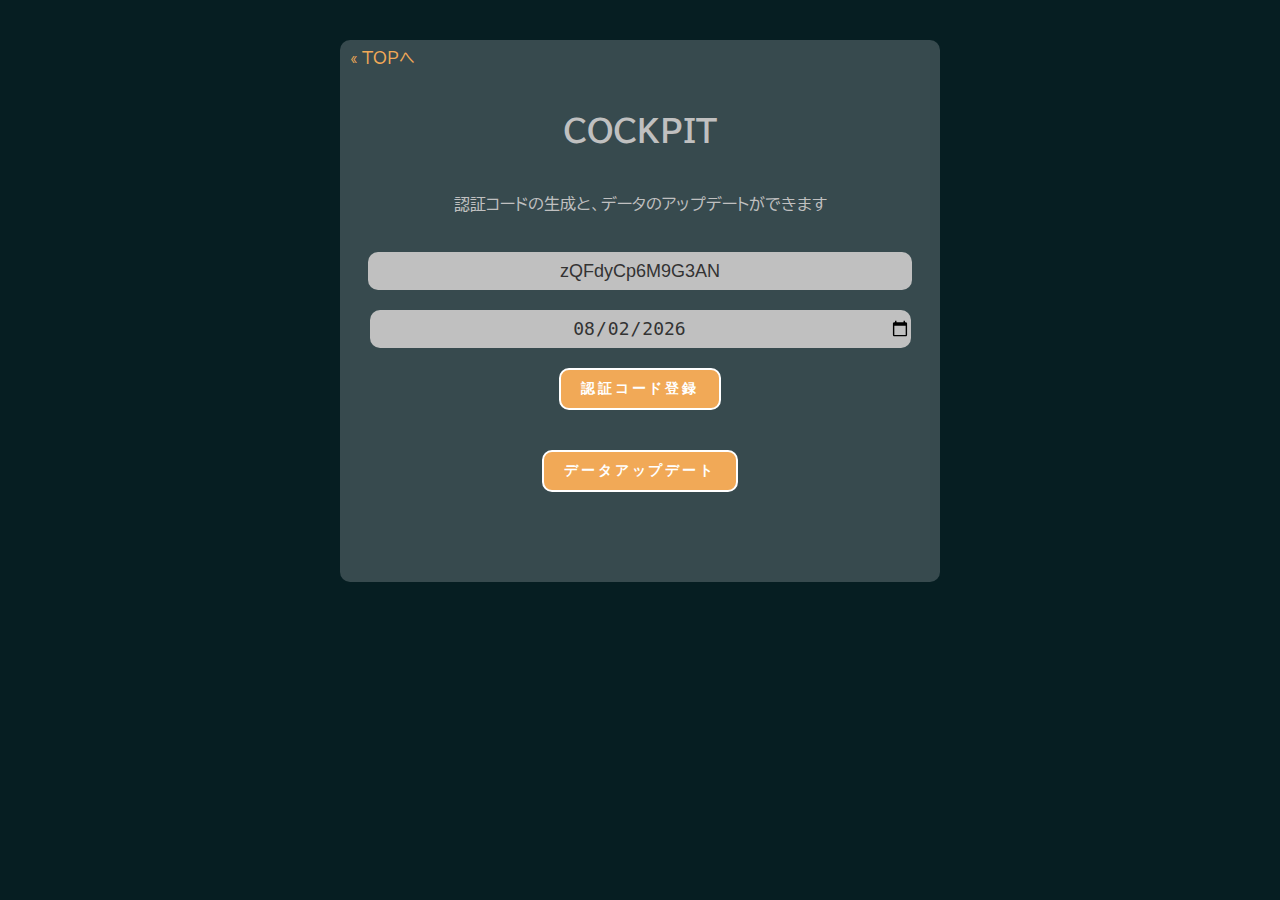
==== src/admin/index.html @ 507c231b "管理画面で認証コード生成できるように" ====
<!DOCTYPE html>
<html lang="ja">
<head>
    <meta charset="UTF-8">
    <meta name="viewport" content="width=device-width, initial-scale=1.0">
    <title>COCKPIT | udcxx creative archives</title>
    <link rel="preconnect" href="https://fonts.googleapis.com">
    <link rel="preconnect" href="https://fonts.gstatic.com" crossorigin>
    <link href="https://fonts.googleapis.com/css2?family=BIZ+UDPGothic:wght@400;700&display=swap" rel="stylesheet">
    <link rel="stylesheet" href="../assets/base.css">
    <link rel="stylesheet" href="../assets/common.css">
    <link rel="stylesheet" href="../assets/page-admin.css">
    <script src="../assets/functions.js"></script>
</head>
<body>
    <div class="box">
        <a href="../">&laquo; TOPへ</a>
        <h2>COCKPIT</h2>
        <p>認証コードの生成と、データのアップデートができます</p>
        <form action="./add_certification.php" method="post">
            <input type="text" name="code" class="input--code">
            <input type="date" name="duedate" class="input--date">
            <p class="error error--code"></p>
            <p class="success success--code"></p>
            <button type="submit">認証コード登録</button>
        </form>
        <form action="./date_update.php" method="post">
            <p class="error error--update"></p>
            <p class="success success--update"></p>
            <button type="submit">データアップデート</button>
        </form>
    </div>

    <script>
        const date = new Date();
        date.setDate(date.getDate() + 7);
        document.querySelector('.input--date').value = dateString(date);

        document.querySelector('.input--code').value = code();

        const params = location.search.substring(1).split('&');

        params.forEach((pram) => {
            const item = pram.split('=');
            if (item[0] === 'error') {
                const codeError = document.querySelector('.error--code');
                const updateError = document.querySelector('.error--update');
                
                if (item[1] === '1') {
                    codeError.innerText = '認証コードが存在しています。再度登録してください。(code: 1)'
                } else if (item[1] === '2') {
                    codeError.innerText = 'サーバーエラーです。(code: 2)'
                } else if (item[1] === '3') {
                    updateError.innerText = '(code: 3)'
                }
            } else if (item[0] === 'create') {
                const successEl = document.querySelector('.success--code');
                successEl.innerText = '✅ ' + item[1] + ' を登録しました。';
            }
        });
    </script>
</body>
</html>
---- src/assets/base.css ----
/* 

BASE

リセットCSSや変数を定義するCSSファイルです

*/

/* RESET */
*{-webkit-tap-highlight-color:rgba(0,0,0,0)}html,body,div,span,object,iframe,h1,h2,h3,h4,h5,h6,p,blockquote,pre,abbr,address,cite,code,del,dfn,em,img,ins,kbd,q,samp,small,strong,sub,sup,var,b,i,dl,dt,dd,ol,ul,li,fieldset,form,label,legend,table,caption,tbody,tfoot,thead,tr,th,td,article,aside,canvas,details,figcaption,figure,footer,header,hgroup,menu,nav,section,summary,time,mark,audio,video{margin:0;margin-block-start:0;margin-block-end:0;margin-inline-start:0;margin-inline-end:0;-webkit-margin-before:0;-webkit-margin-after:0;padding:0;-webkit-padding-start:0;-webkit-padding-end:0;-webkit-padding-before:0;-webkit-padding-after:0;border:0;outline:0;font-weight:inherit;vertical-align:center;box-sizing:border-box;background:transparent}body{line-height:1}article,aside,details,figcaption,figure,footer,header,hgroup,menu,main,nav,section{display:block}ul{list-style:none}blockquote,q{quotes:none}blockquote:before,blockquote:after,q:before,q:after{content:'';content:none}a{margin:0;padding:0;color:inherit;font-size:1em;cursor:pointer;text-decoration:none;vertical-align:baseline;background:transparent}a:focus,:focus{outline:none}img{max-width:100%}ins{background-color:#ff9;color:#000;text-decoration:none}mark{background-color:#ff9;color:#000;font-style:italic;font-weight:700}del{text-decoration:line-through}abbr[title],dfn[title]{border-bottom:1px dotted;cursor:help}table{border-collapse:collapse;border-spacing:0}hr{display:block;height:1px;border:0;border-top:1px solid #ccc;margin:1em 0;padding:0}input,select{vertical-align:middle}button{background-color:transparent;border:none;cursor:pointer;outline:none;padding:0;appearance:none}

/* VARS */
:root {
    --color-black: #333;
    --color-gray: #c0c0c0;
    --color-orange-light: #f3c897;
    --color-orange: #f1a957;
    --color-white: #fff;
    --color-red: #fe5050;
    --color-blue: #3dcefb;

    --color-background-white-transparent: #ffffffcc;

    --color-background: #061E22;
    --color-background-side: #374a4e;

    --sidebar-size: 300px;
}
---- src/assets/common.css ----
/* 

COMMON

全ページに共通のコンポーネントを定義するファイルです

*/


html, body {
    font-size: 10px;
    font-family: 'BIZ UDPGothic', sans-serif;
    color: var(--color-gray);
    background-color: var(--color-background);
}

@media (max-width: 750px) {
    html, body {
        font-size: calc(10 / 750 * 100vw);
    }
}

body {
    display: flex;
    flex-wrap: nowrap;
    justify-content: flex-start;
    align-items: flex-start;
}


/* ------------------------------
    サイドバー 
------------------------------ */
.sidebar {
    width: var(--sidebar-size); height: 100vh;
    font-size: 1.4rem;
    background-color: var(--color-background-side);
}

/* ヘッダー */
.header {
    width: 90%;
    margin: 10px auto 30px;
}
.header--image {
    width: 45%;
    margin: 0 auto 20px;
    display: block;
}
h1 {
    font-size: 2rem; font-weight: bold;
    text-align: center;
}


/* ------------------------------
    メインエリア 
------------------------------ */
main {
    width: calc(100vw - var(--sidebar-size)); height: 100vh;
    overflow-y: scroll;
    color: var(--color-black);
    background-color: var(--color-background);
}
---- src/assets/page-admin.css ----
/* 

PAGE-ADMIN

管理者用ページのみに適用されるCSSです

*/

.box {
    width: 60rem; max-width: 95%;
    margin:  4rem auto;
    padding: 1rem 0 5rem;
    border-radius: 10px;
    background-color: var(--color-background-side);
}

.box a {
    margin-left: 1rem;
    color: var(--color-orange);
    font-size: 1.6rem;
}

.box h2 {
    margin: 5rem auto;
    font-size: 3rem; font-weight: bold;
    text-align: center;
}

.box p {
    margin-bottom: 4rem;
    font-size: 1.6rem;
    text-align: center;
}

.box p.error {
    margin-bottom: 2rem;
    font-size: 1.4rem;
    color: var(--color-red);
    text-align: center;
}
.box p.success {
    margin-bottom: 2rem;
    font-size: 1.4rem;
    color: var(--color-blue);
    text-align: center;
}

.box form {
    margin: 4rem auto;
}

.box .input--code {
    width: 90%;
    margin: 2rem auto;
    display: block;
    font-size: 1.8rem;
    line-height: 2em;
    color: var(--color-black);
    text-align: center;
    border: none;
    outline: none; appearance: none;
    border-radius: 10px;
    background-color: var(--color-gray);
}

.box .input--date {
    width: 90%;
    margin: 2rem auto;
    display: block;
    font-size: 1.8rem;
    line-height: 2em;
    color: var(--color-black);
    text-align: center;
    border: none;
    outline: none; appearance: none;
    border-radius: 10px;
    background-color: var(--color-gray);
}

.box button {
    margin: 2rem auto 0;
    padding: 1rem 2rem;
    font-size: 1.4rem; font-weight: bold;
    color: var(--color-white);
    letter-spacing: 0.2em;
    display: block;
    outline: none; appearance: none;
    cursor: pointer;
    border-radius: 10px;
    border: solid 2px var(--color-white);
    background-color: var(--color-orange);
}
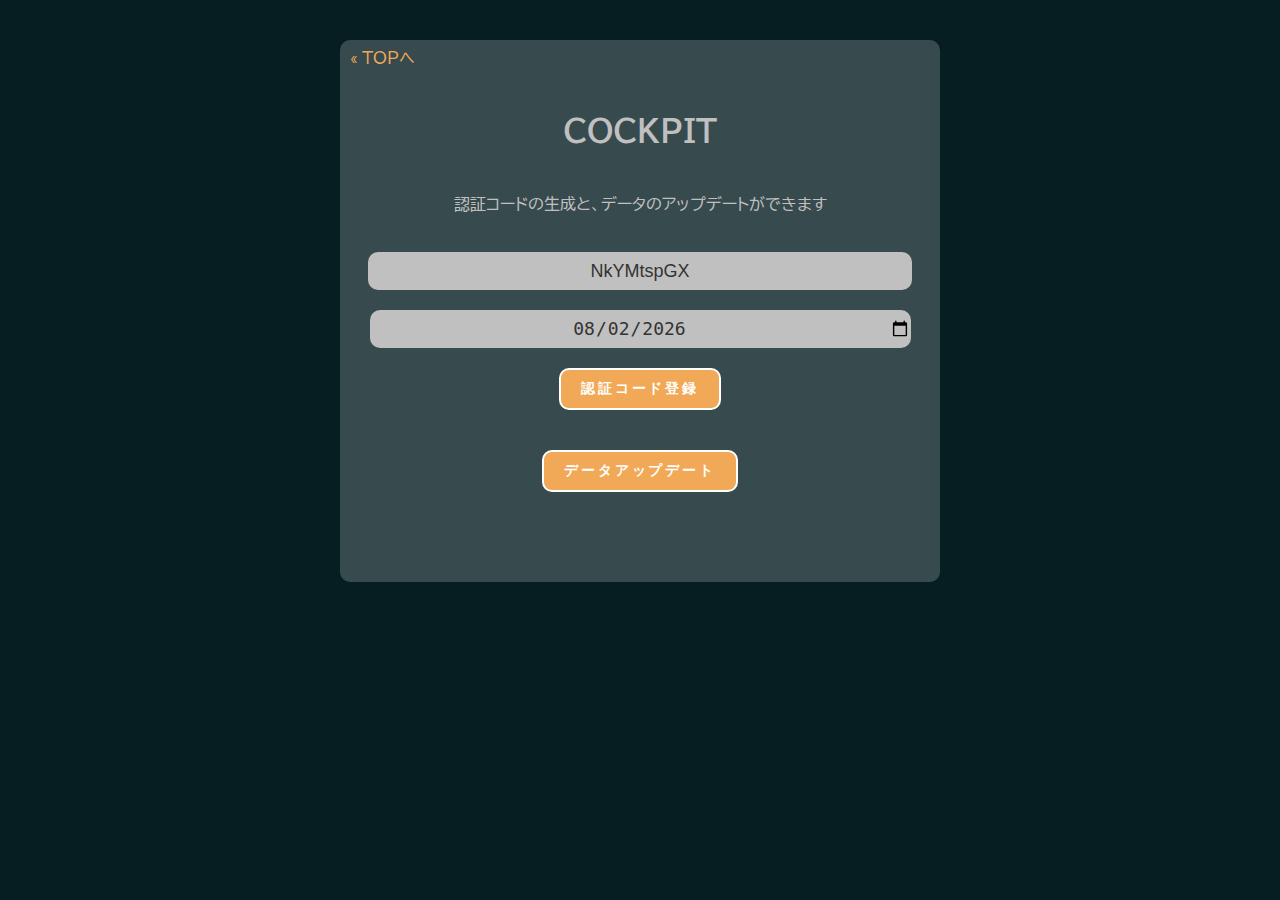
==== commit e8fd3a1e: "データアップデート後の動きを作成" ====
--- a/src/admin/index.html
+++ b/src/admin/index.html
@@ -52,10 +52,18 @@
                     codeError.innerText = 'サーバーエラーです。(code: 2)'
                 } else if (item[1] === '3') {
                     updateError.innerText = '(code: 3)'
+                } else if (item[1] === '4') {
+                    updateError.innerText = 'kintoneからのデータ取得に失敗しました。(code: 4)'
                 }
             } else if (item[0] === 'create') {
                 const successEl = document.querySelector('.success--code');
-                successEl.innerText = '✅ ' + item[1] + ' を登録しました。';
+                const createCode = item[1];
+                console.log(item);
+                successEl.innerText = '✅ ' + createCode + ' を登録しました';
+                navigator.clipboard.writeText(createCode);
+            } else if (item[0] === 'update') {
+                const successEl = document.querySelector('.success--update');
+                successEl.innerText = '✅ データのアップデートに成功しました';
             }
         });
     </script>
--- a/src/assets/base.css
+++ b/src/assets/base.css
@@ -25,6 +25,7 @@
     --color-background-side: #374a4e;
 
     --sidebar-size: 300px;
+    --toggle-size: 768px;
 }
 
 
--- a/src/assets/common.css
+++ b/src/assets/common.css
@@ -33,9 +33,14 @@
 ------------------------------ */
 .sidebar {
     width: var(--sidebar-size); height: 100vh;
-    font-size: 1.4rem;
+    font-size: 14px;
+    position: relative;
     background-color: var(--color-background-side);
 }
+.sidebar_togglebutton {
+    display: none;
+}
+
 
 /* ヘッダー */
 .header {
@@ -48,8 +53,45 @@
     display: block;
 }
 h1 {
-    font-size: 2rem; font-weight: bold;
+    font-size: 20px; font-weight: bold;
     text-align: center;
+}
+
+@media (max-width: 768px) {
+    .sidebar {
+        position: fixed;
+        top: 0; left: 0; z-index: 10;
+        transition: left 0.5s 0s;
+    }
+    .sidebar.close {
+        left: calc(var(--sidebar-size) * -1);
+    }
+    .sidebar_togglebutton {
+        width: 8rem; height: 8rem;
+        padding-right: 0.5rem;
+        position: absolute;
+        top: 5rem; right: -8rem;
+        font-size: 20px;
+        display: flex;
+        justify-content: center; align-items: center;
+        border-radius: 0 20px 20px 0;
+        background-color: var(--color-background-side);
+        cursor: pointer;
+    }
+    .sidebar_togglebutton--close_icon {
+        width: 2rem; height: 2rem;
+        display: block;
+    }
+    .sidebar_togglebutton--open_icon {
+        display: none;
+    }
+    .sidebar_togglebutton.close > .sidebar_togglebutton--close_icon {
+        display: none;
+    }
+    .sidebar_togglebutton.close > .sidebar_togglebutton--open_icon {
+        width: 2rem; height: 2rem;
+        display: block;
+    }
 }
 
 
@@ -61,4 +103,61 @@
     overflow-y: scroll;
     color: var(--color-black);
     background-color: var(--color-background);
+}
+
+@media (max-width: 768px) {
+    main {
+        width: 100vw;
+    }
+}
+
+
+/* ------------------------------
+    フッター
+------------------------------ */
+footer {
+    width: 100%;
+    position: fixed;
+    bottom: 0; left: 0; right: 0; z-index: 15;
+    background-color: var(--color-background-side);
+}
+footer ul {
+    width: 40%;
+    margin: 0 0 0 auto;
+    list-style: none;
+    display: flex;
+    justify-content: space-around;
+    align-items: center;
+    font-size: 12px;
+    line-height: 2em;
+}
+
+@media (max-width: 1000px) {
+    footer ul {
+        width: 100vw;
+    }
+}
+
+footer li {
+    width: 25%;
+    text-align: center;
+    position: relative;
+}
+footer li::after {
+    content: '';
+    display: block;
+    width: 1px; height: 12px;
+    position: absolute;
+    right: 0; top: 50%;
+    transform: translateY(-50%);
+    border-right: 1px solid var(--color-gray);
+}
+footer li:nth-last-of-type(1)::after {
+    content: none;
+}
+footer li a {
+    display: block;
+}
+footer li a:hover {
+    opacity: 0.7;
 }--- a/src/assets/page-admin.css
+++ b/src/assets/page-admin.css
@@ -7,8 +7,8 @@
 */
 
 .box {
-    width: 60rem; max-width: 95%;
-    margin:  4rem auto;
+    width: 95%; max-width: 600px;
+    margin: 4rem auto;
     padding: 1rem 0 5rem;
     border-radius: 10px;
     background-color: var(--color-background-side);
@@ -17,30 +17,31 @@
 .box a {
     margin-left: 1rem;
     color: var(--color-orange);
-    font-size: 1.6rem;
+    font-size: 16px;
 }
 
 .box h2 {
     margin: 5rem auto;
-    font-size: 3rem; font-weight: bold;
+    font-size: 30px; font-weight: bold;
     text-align: center;
 }
 
 .box p {
     margin-bottom: 4rem;
-    font-size: 1.6rem;
+    padding: 0 1em;
+    font-size: 16px;
     text-align: center;
 }
 
 .box p.error {
     margin-bottom: 2rem;
-    font-size: 1.4rem;
+    font-size: 14px;
     color: var(--color-red);
     text-align: center;
 }
 .box p.success {
     margin-bottom: 2rem;
-    font-size: 1.4rem;
+    font-size: 14px;
     color: var(--color-blue);
     text-align: center;
 }
@@ -53,7 +54,7 @@
     width: 90%;
     margin: 2rem auto;
     display: block;
-    font-size: 1.8rem;
+    font-size: 18px;
     line-height: 2em;
     color: var(--color-black);
     text-align: center;
@@ -67,7 +68,7 @@
     width: 90%;
     margin: 2rem auto;
     display: block;
-    font-size: 1.8rem;
+    font-size: 18px;
     line-height: 2em;
     color: var(--color-black);
     text-align: center;
@@ -80,7 +81,7 @@
 .box button {
     margin: 2rem auto 0;
     padding: 1rem 2rem;
-    font-size: 1.4rem; font-weight: bold;
+    font-size: 14px; font-weight: bold;
     color: var(--color-white);
     letter-spacing: 0.2em;
     display: block;
